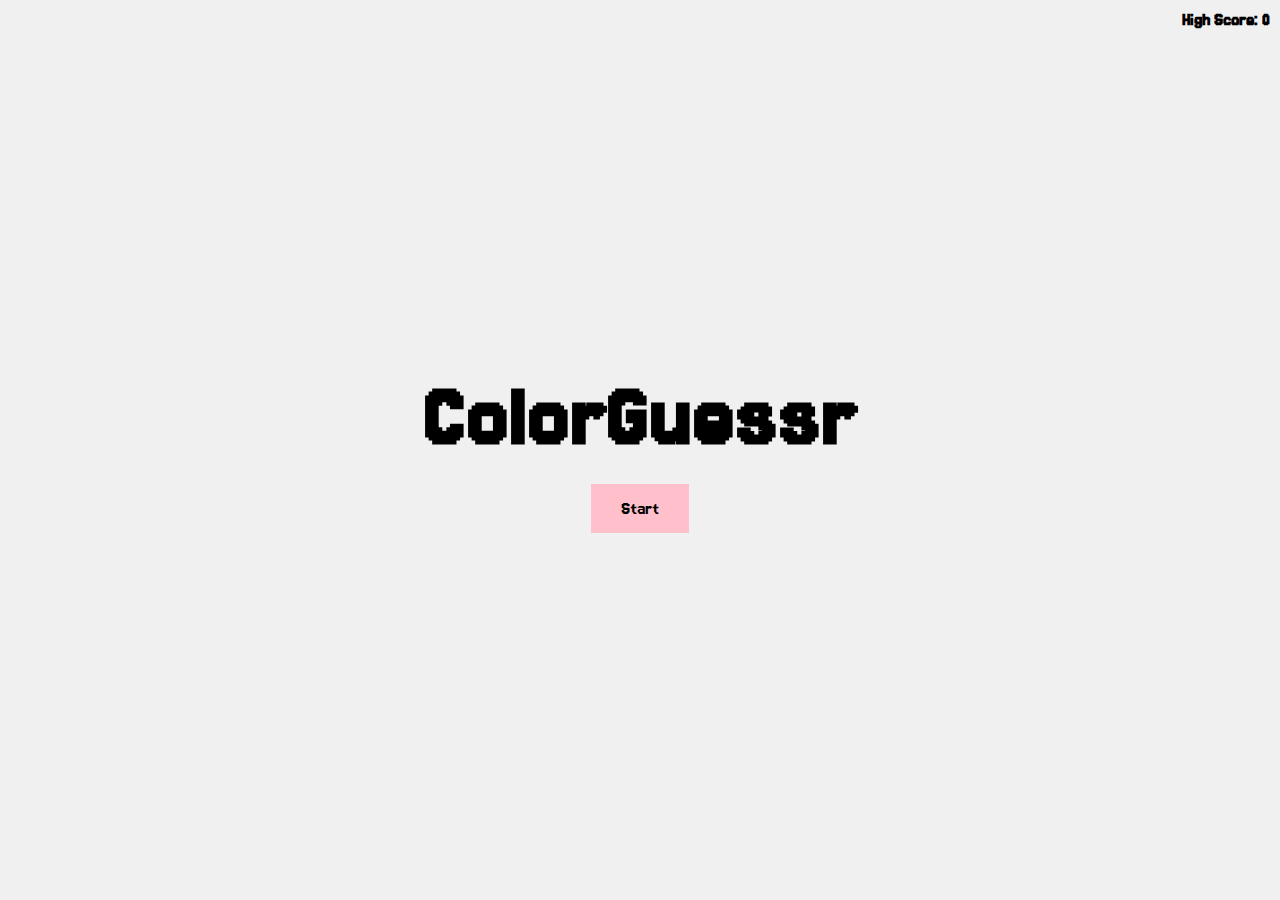
==== menu.html @ dd2c63b5 "Updates" ====
<!DOCTYPE html>
<html lang="en">
<head>
 <meta charset="UTF-8">
 <title>ColorGuessr - Menu</title>
 <link rel="stylesheet" href="style.css">
 <link rel="preconnect" href="https://fonts.googleapis.com">
 <link rel="preconnect" href="https://fonts.gstatic.com" crossorigin>
 <link href="https://fonts.googleapis.com/css2?family=Jersey+15&display=swap" rel="stylesheet">
</head>
<body class="menu-page">
 <div class="high-score">
   High Score: <span id="highScoreDisplay">0</span>
 </div>
 <h1>ColorGuessr</h1>
 <button class="start-button" onclick="location.href='index.html'">Start</button>
 <script>
   const storedHighScore = localStorage.getItem('highScore') || 0;
   document.getElementById('highScoreDisplay').textContent = storedHighScore;
 </script>
</body>
</html>
---- style.css ----
.jersey-15-regular {
    font-family: "Jersey 15", serif;
    font-weight: 400;
    font-style: normal;
  } 
 * {
    box-sizing: border-box;
    margin: 0;
    padding: 0;
    font-family: 'Jersey 15', serif;
  }
   body.menu-page {
    display: flex;
    flex-direction: column;
    justify-content: center;
    align-items: center;
    min-height: 100vh;
    position: relative;
    background-color: #f0f0f0;
  }
   .menu-page .high-score {
    position: absolute;
    top: 10px;
    right: 10px;
    font-weight: bold;
    font-size: 1.2rem;
  }
   .menu-page h1 {
    font-size: 6rem;
    margin-bottom: 20px;
  }
   .menu-page .start-button {
    background-color: pink;
    border: none;
    padding: 15px 30px;
    font-size: 1.2rem;
    cursor: pointer;
  }
   .menu-page .start-button:hover {
    opacity: 0.8;
  }
   /* Game Page Styles */
  body.game-page {
    text-align: center;
    margin-top: 50px;
  }
   .game-page .level-display {
    font-size: 3.0em;
    margin-bottom: 20px;
  }
   .game-page .container {
    display: flex;
    flex-wrap: wrap;
    width: 220px;
    margin: 0 auto;
    justify-content: center;
  }
   .game-page .block {
    width: 100px;
    height: 100px;
    margin: 5px;
    border: 2px solid #444;
    cursor: pointer;
  }
   .game-page .message {
    margin-top: 20px;
    color: #d9534f;
  }
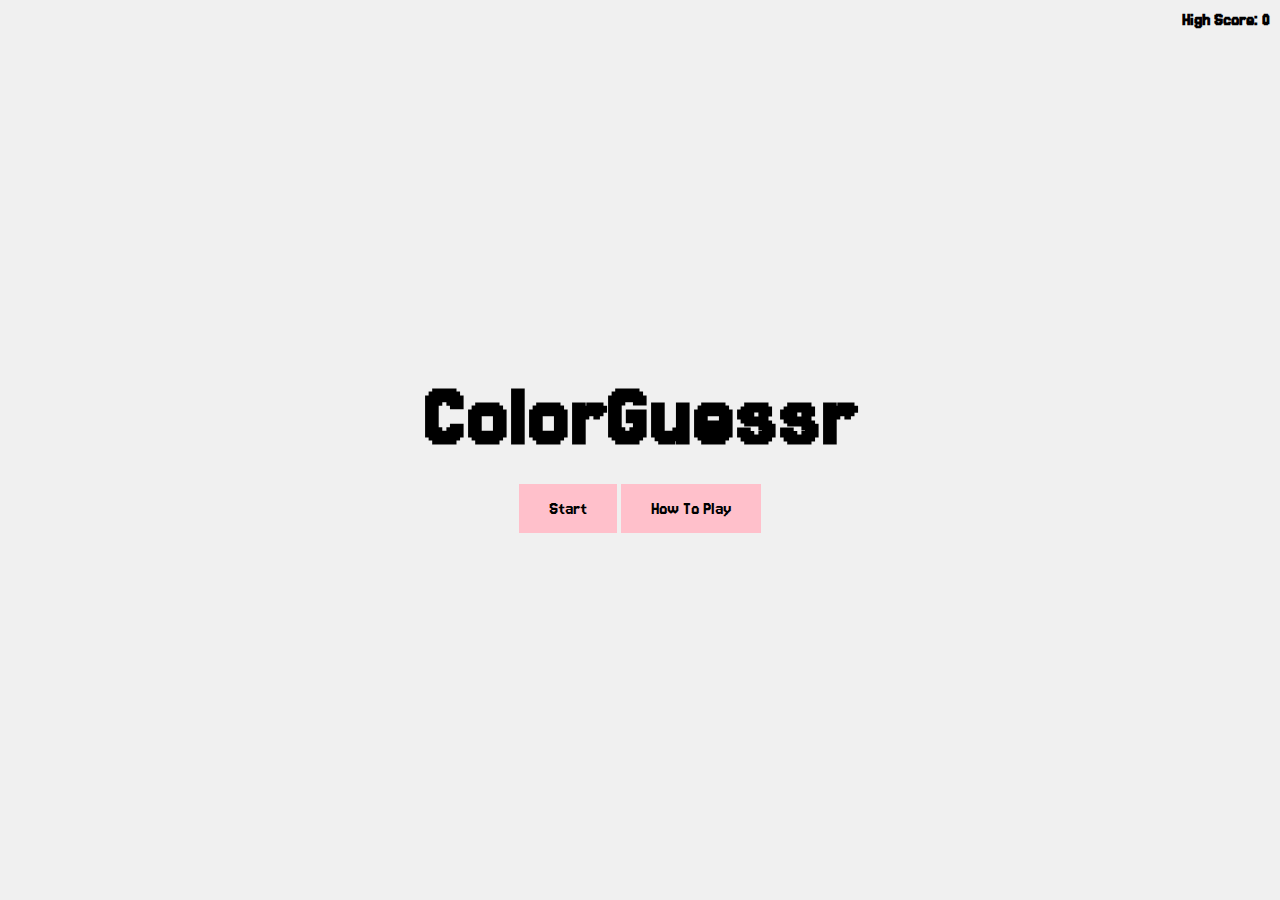
==== commit 0979bd60: "Added instructions button" ====
--- a/menu.html
+++ b/menu.html
@@ -13,7 +13,10 @@
    High Score: <span id="highScoreDisplay">0</span>
  </div>
  <h1>ColorGuessr</h1>
+ <div class="buttons">
  <button class="start-button" onclick="location.href='index.html'">Start</button>
+ <button class="help-button" onclick="location.href='help.html'">How To Play</button>
+</div>
  <script>
    const storedHighScore = localStorage.getItem('highScore') || 0;
    document.getElementById('highScoreDisplay').textContent = storedHighScore;
--- a/style.css
+++ b/style.css
@@ -9,6 +9,9 @@
     padding: 0;
     font-family: 'Jersey 15', serif;
   }
+   body.menu-page.buttons {
+    display: block; 
+   }
    body.menu-page {
     display: flex;
     flex-direction: column;
@@ -18,6 +21,7 @@
     position: relative;
     background-color: #f0f0f0;
   }
+
    .menu-page .high-score {
     position: absolute;
     top: 10px;
@@ -25,10 +29,12 @@
     font-weight: bold;
     font-size: 1.2rem;
   }
+
    .menu-page h1 {
     font-size: 6rem;
     margin-bottom: 20px;
   }
+
    .menu-page .start-button {
     background-color: pink;
     border: none;
@@ -36,7 +42,18 @@
     font-size: 1.2rem;
     cursor: pointer;
   }
+
+   .menu-page .help-button {
+    background-color: pink;
+    border: none;
+    padding: 15px 30px;
+    font-size: 1.2rem;
+    cursor: pointer;
+   }
    .menu-page .start-button:hover {
+    opacity: 0.8;
+  }
+  .menu-page .help-button:hover {
     opacity: 0.8;
   }
    /* Game Page Styles */
